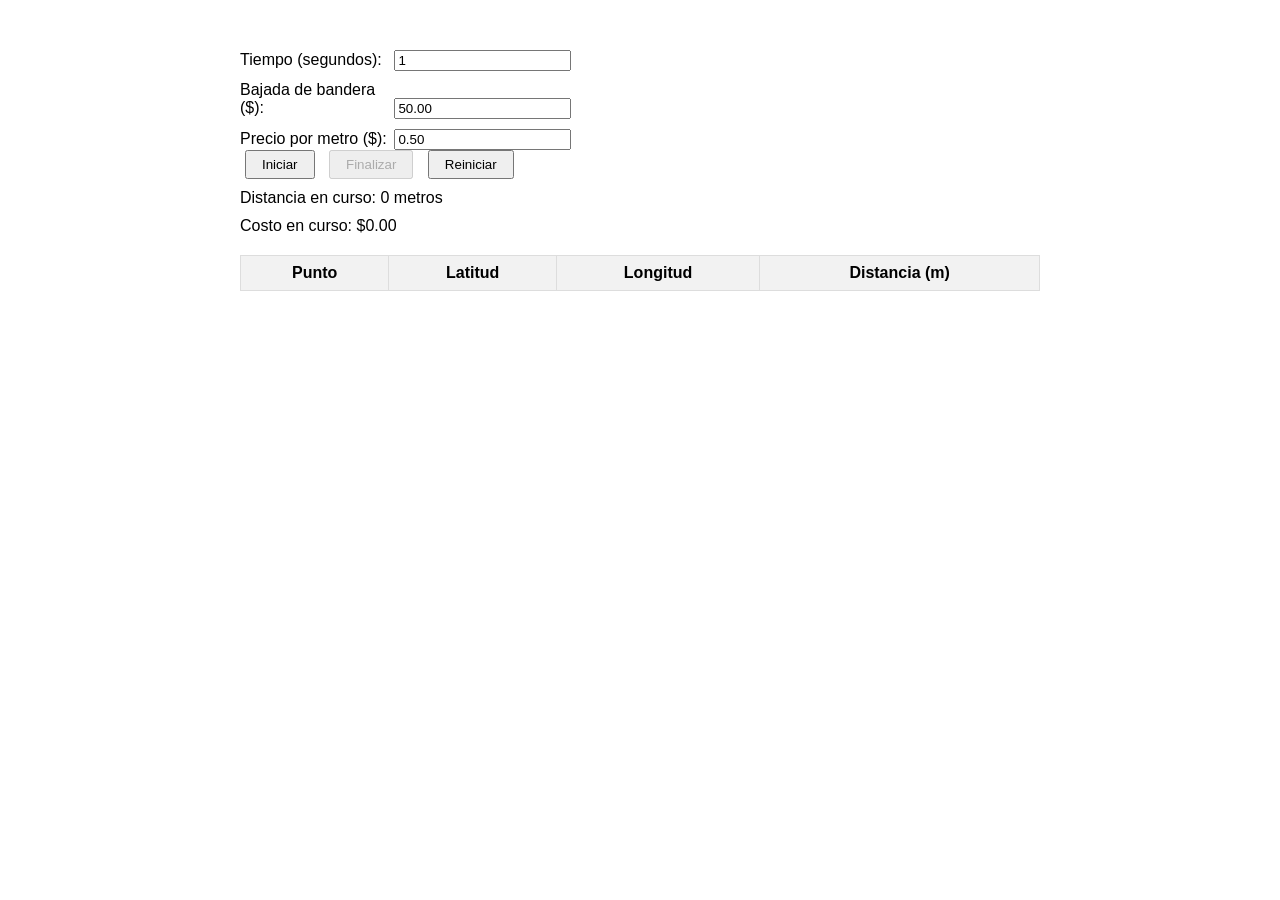
==== index.html @ a4d94b40 "Add files via upload" ====
<!DOCTYPE html>
<html lang="es">
<head>
    <meta charset="UTF-8">
    <title>Taxímetro</title>
    <link rel="stylesheet" href="styles.css">
</head>
<body>
    <div class="controls">
        <div>
            <label>Tiempo (segundos):</label>
            <input type="number" id="tiempo" min="1" value="1">
        </div>
        <div>
            <label>Bajada de bandera ($):</label>
            <input type="number" id="bajadaBandera" min="0" step="0.01" value="50.00">
        </div>
        <div>
            <label>Precio por metro ($):</label>
            <input type="number" id="precioMetro" min="0" step="0.01" value="0.50">
        </div>
        <button onclick="iniciar()">Iniciar</button>
        <button onclick="finalizar()" id="btnFinalizar" disabled>Finalizar</button>
        <button onclick="reiniciar()">Reiniciar</button>
        <div>Distancia en curso: <span id="totalDistancia">0</span> metros</div>
        <div>Costo en curso: $<span id="costoEnCurso">0.00</span></div>
    </div>
    
    <div id="resultadoFinal" class="resultado-final" style="display: none;">
        <h2>Total del viaje: <span id="distanciaFinalValor">0</span> metros</h2>
        <h2>Costo final: $<span id="costoFinalValor">0.00</span></h2>
    </div>
    
    <table>
        <thead>
            <tr>
                <th>Punto</th>
                <th>Latitud</th>
                <th>Longitud</th>
                <th>Distancia (m)</th>
            </tr>
        </thead>
        <tbody id="grilla"></tbody>
    </table>

    <script src="script.js"></script>
</body>
</html>
---- styles.css ----
body {
    font-family: Arial, sans-serif;
    max-width: 800px;
    margin: 20px auto;
    padding: 20px;
}

.controls {
    margin-bottom: 20px;
}

.controls div {
    margin-top: 10px;
}

.controls label {
    display: inline-block;
    width: 150px;
}

.resultado-final {
    background-color: #e0ffe0;
    padding: 15px;
    border-radius: 5px;
    text-align: center;
    margin-bottom: 20px;
    border: 2px solid #00cc00;
}

.resultado-final h2 {
    margin: 5px 0;
    color: #006600;
}

table {
    border-collapse: collapse;
    width: 100%;
}

th, td {
    border: 1px solid #ddd;
    padding: 8px;
    text-align: center;
}

th {
    background-color: #f2f2f2;
}

button {
    padding: 5px 15px;
    margin: 0 5px;
}

@media (max-width: 600px) {
    body {
        padding: 10px;
    }
    button {
        display: block;
        width: 100%;
        margin: 5px 0;
    }
    .controls label {
        width: 100%;
    }
}
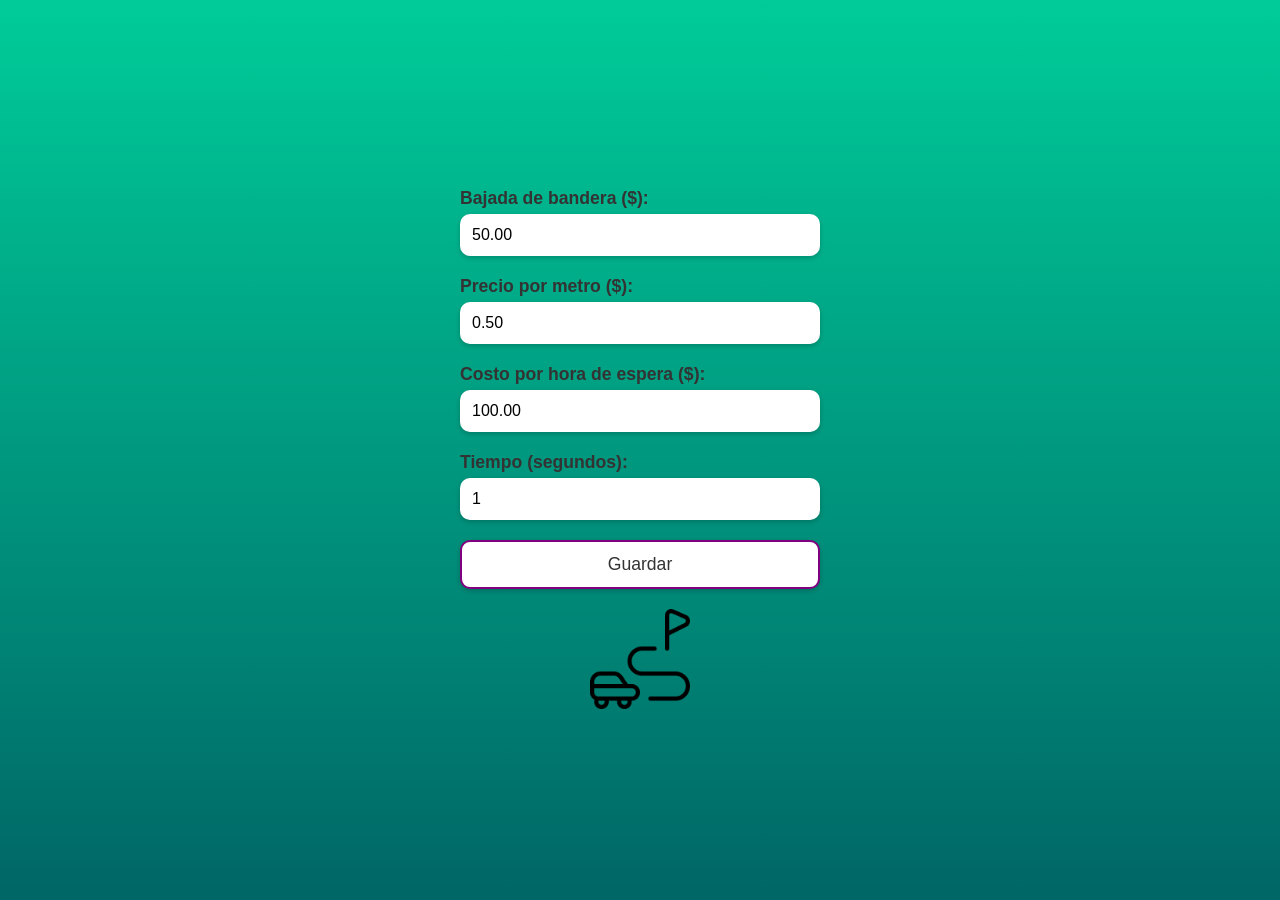
==== commit bc8a3515: "Add files via upload" ====
--- a/index.html
+++ b/index.html
@@ -2,47 +2,82 @@
 <html lang="es">
 <head>
     <meta charset="UTF-8">
+    <meta name="viewport" content="width=device-width, initial-scale=1.0">
     <title>Taxímetro</title>
-    <link rel="stylesheet" href="styles.css">
+    <link rel="stylesheet" href="styles/styles.css">
 </head>
 <body>
-    <div class="controls">
-        <div>
-            <label>Tiempo (segundos):</label>
-            <input type="number" id="tiempo" min="1" value="1">
+    <!-- Pantalla de Configuración -->
+    <section id="configPage" class="page active">
+        <div class="controls">
+            <div class="input-group">
+                <label for="bajadaBandera">Bajada de bandera ($):</label>
+                <input type="number" id="bajadaBandera" min="0" step="0.01" value="50.00" placeholder="50.00">
+            </div>
+            <div class="input-group">
+                <label for="precioMetro">Precio por metro ($):</label>
+                <input type="number" id="precioMetro" min="0" step="0.01" value="0.50" placeholder="0.50">
+            </div>
+            <div class="input-group">
+                <label for="precioEspera">Costo por hora de espera ($):</label>
+                <input type="number" id="precioEspera" min="0" step="0.01" value="100.00" placeholder="100.00">
+            </div>
+            <div class="input-group">
+                <label for="tiempo">Tiempo (segundos):</label>
+                <input type="number" id="tiempo" min="1" value="1" placeholder="1">
+            </div>
+            <button onclick="guardarConfig()" class="btn btn-primary">Guardar</button>
+            <p id="configMessage" class="config-message"></p>
         </div>
-        <div>
-            <label>Bajada de bandera ($):</label>
-            <input type="number" id="bajadaBandera" min="0" step="0.01" value="50.00">
+        <div class="icon-taxi" onclick="irAPantallaPrincipal()">
+            <img src="assets/viaje-en-coche.png" alt="Icono de taxi" width="100">
         </div>
-        <div>
-            <label>Precio por metro ($):</label>
-            <input type="number" id="precioMetro" min="0" step="0.01" value="0.50">
+    </section>
+
+    <!-- Pantalla Principal -->
+    <section id="mainPage" class="page">
+        <div class="buttons">
+            <div class="button-row top-row">
+                <button onclick="iniciar()" id="btnPlay" class="btn btn-circle btn-large">
+                    <svg width="40" height="40" viewBox="0 0 24 24" fill="none" xmlns="http://www.w3.org/2000/svg">
+                        <path d="M5 3L19 12L5 21V3Z" fill="white"/>
+                    </svg>
+                </button>
+            </div>
+            <div class="button-row bottom-row">
+                <button onclick="pausar()" id="btnPause" class="btn btn-circle btn-large" disabled>
+                    <svg width="40" height="40" viewBox="0 0 24 24" fill="none" xmlns="http://www.w3.org/2000/svg">
+                        <path d="M6 4H10V20H6V4Z" fill="white"/>
+                        <path d="M14 4H18V20H14V4Z" fill="white"/>
+                    </svg>
+                </button>
+                <button onclick="finalizar()" id="btnStop" class="btn btn-circle btn-large" disabled>
+                    <svg width="40" height="40" viewBox="0 0 24 24" fill="none" xmlns="http://www.w3.org/2000/svg">
+                        <path d="M4 4H20V20H4V4Z" fill="white"/>
+                    </svg>
+                </button>
+            </div>
         </div>
-        <button onclick="iniciar()">Iniciar</button>
-        <button onclick="finalizar()" id="btnFinalizar" disabled>Finalizar</button>
-        <button onclick="reiniciar()">Reiniciar</button>
-        <div>Distancia en curso: <span id="totalDistancia">0</span> metros</div>
-        <div>Costo en curso: $<span id="costoEnCurso">0.00</span></div>
-    </div>
-    
-    <div id="resultadoFinal" class="resultado-final" style="display: none;">
-        <h2>Total del viaje: <span id="distanciaFinalValor">0</span> metros</h2>
-        <h2>Costo final: $<span id="costoFinalValor">0.00</span></h2>
-    </div>
-    
-    <table>
-        <thead>
-            <tr>
-                <th>Punto</th>
-                <th>Latitud</th>
-                <th>Longitud</th>
-                <th>Distancia (m)</th>
-            </tr>
-        </thead>
-        <tbody id="grilla"></tbody>
-    </table>
+        <div class="status">
+            <p>Metros: <span id="totalDistancia">0</span> m</p>
+            <p>Precio del viaje: $<span id="costoEnCurso">0.00</span></p>
+            <p>Tiempo de viaje: <span id="tiempoViaje">00:00</span> hs</p>
+            <p>Tiempo de espera: <span id="tiempoEspera">00:00</span> hs</p>
+        </div>
+        <div class="footer-buttons">
+            <button onclick="reiniciar()" class="btn btn-icon btn-icon-large">
+                <svg width="32" height="32" viewBox="0 0 24 24" fill="none" xmlns="http://www.w3.org/2000/svg">
+                    <path d="M12 4V1L8 5L12 9V6C15.31 6 18 8.69 18 12C18 15.31 15.31 18 12 18C8.69 18 6 15.31 6 12H4C4 16.42 7.58 20 12 20C16.42 20 20 16.42 20 12C20 7.58 16.42 4 12 4Z" fill="white"/>
+                </svg>
+            </button>
+            <button onclick="volverAConfig()" class="btn btn-icon btn-icon-large">
+                <svg width="32" height="32" viewBox="0 0 24 24" fill="none" xmlns="http://www.w3.org/2000/svg">
+                    <path d="M12 8C13.1 8 14 7.1 14 6C14 4.9 13.1 4 12 4C10.9 4 10 4.9 10 6C10 7.1 10.9 8 12 8ZM12 10C10.9 10 10 10.9 10 12C10 13.1 10.9 14 12 14C13.1 14 14 13.1 14 12C14 10.9 13.1 10 12 10ZM12 16C10.9 16 10 16.9 10 18C10 19.1 10.9 20 12 20C13.1 20 14 19.1 14 18C14 16.9 13.1 16 12 16Z" fill="white"/>
+                </svg>
+            </button>
+        </div>
+    </section>
 
-    <script src="script.js"></script>
+    <script src="script/script.js"></script>
 </body>
 </html>
--- a/styles/styles.css
+++ b/styles/styles.css
@@ -0,0 +1,235 @@
+* {
+    margin: 0;
+    padding: 0;
+    box-sizing: border-box;
+}
+
+body {
+    font-family: Arial, sans-serif;
+    background: linear-gradient(to bottom, #00cc99, #006666);
+    padding: 10px;
+    display: flex;
+    justify-content: center;
+    align-items: center;
+    min-height: 100vh;
+}
+
+.page {
+    display: none;
+    width: 100%;
+    max-width: 400px;
+    padding: 20px;
+    transition: opacity 0.3s ease;
+}
+
+.page.active {
+    display: block;
+    opacity: 1;
+}
+
+/* Estilos de la pantalla de configuración */
+.controls {
+    margin-bottom: 20px;
+}
+
+.input-group {
+    margin-bottom: 20px;
+}
+
+.input-group label {
+    display: block;
+    font-weight: bold;
+    margin-bottom: 5px;
+    color: #333;
+    font-size: 1.1em;
+}
+
+.input-group input {
+    width: 100%;
+    padding: 12px;
+    border: none;
+    border-radius: 10px;
+    font-size: 1em;
+    box-shadow: 0 2px 5px rgba(0, 0, 0, 0.2);
+    background: white;
+}
+
+.config-message {
+    text-align: center;
+    margin-top: 10px;
+    font-size: 0.9em;
+}
+
+.btn-primary {
+    padding: 12px;
+    border: none;
+    border-radius: 10px;
+    font-size: 1.1em;
+    cursor: pointer;
+    transition: background-color 0.3s, transform 0.1s;
+    width: 100%;
+    background: white;
+    color: #333;
+    border: 2px solid #800080;
+    box-shadow: 0 2px 5px rgba(0, 0, 0, 0.2);
+}
+
+.btn-primary:hover:not(:disabled) {
+    transform: scale(1.05);
+    background: #f0f0f0;
+}
+
+.icon-taxi {
+    text-align: center;
+    margin-top: 20px;
+    cursor: pointer;
+    transition: transform 0.3s;
+}
+
+.icon-taxi:hover {
+    transform: scale(1.1);
+}
+
+.icon-taxi img {
+    width: 100px;
+    height: auto;
+}
+
+/* Estilos de la pantalla principal */
+.buttons {
+    display: flex;
+    flex-direction: column;
+    align-items: center;
+    margin-bottom: 30px;
+}
+
+.button-row {
+    display: flex;
+    justify-content: center;
+    gap: 30px;
+}
+
+.top-row {
+    margin-bottom: 20px;
+}
+
+.bottom-row {
+    margin-top: 20px;
+}
+
+.btn-circle {
+    width: 80px;
+    height: 80px;
+    border-radius: 50%;
+    border: 3px solid #333;
+    background: #28a745; /* Verde para Play */
+    display: flex;
+    justify-content: center;
+    align-items: center;
+    cursor: pointer;
+    transition: background-color 0.3s, transform 0.1s;
+    box-shadow: 0 4px 8px rgba(0, 0, 0, 0.3);
+}
+
+.btn-circle:nth-child(1) {
+    background: #28a745; /* Play */
+}
+
+.btn-circle:nth-child(2) {
+    background: #ffc107; /* Pausa/Reanudar */
+}
+
+.btn-circle:nth-child(3) {
+    background: #dc3545; /* Stop */
+}
+
+.btn-circle:hover:not(:disabled) {
+    transform: scale(1.1);
+}
+
+.btn-circle:disabled {
+    background: #ccc;
+    cursor: not-allowed;
+}
+
+.btn-large {
+    width: 100px;
+    height: 100px;
+}
+
+.status {
+    text-align: center;
+    margin-bottom: 20px;
+    background: rgba(255, 255, 255, 0.9);
+    padding: 20px;
+    border-radius: 10px;
+    box-shadow: 0 4px 8px rgba(0, 0, 0, 0.2);
+}
+
+.status p {
+    margin: 10px 0;
+    font-size: 1.5em;
+    color: #333;
+    font-weight: bold;
+}
+
+.status span {
+    color: #006600;
+    font-size: 1.6em;
+}
+
+.footer-buttons {
+    display: flex;
+    justify-content: space-between;
+}
+
+.btn-icon {
+    background: none;
+    border: none;
+    cursor: pointer;
+    transition: transform 0.3s;
+}
+
+.btn-icon-large {
+    padding: 10px;
+}
+
+.btn-icon-large svg {
+    width: 40px;
+    height: 40px;
+}
+
+.btn-icon:hover {
+    transform: scale(1.2);
+}
+
+@media (max-width: 400px) {
+    .page {
+        padding: 15px;
+    }
+    .input-group label {
+        font-size: 1em;
+    }
+    .btn-primary {
+        padding: 10px;
+        font-size: 1em;
+    }
+    .btn-circle {
+        width: 80px;
+        height: 80px;
+    }
+    .btn-large {
+        width: 90px;
+        height: 90px;
+    }
+    .status p {
+        font-size: 1.3em;
+    }
+    .status span {
+        font-size: 1.4em;
+    }
+    .btn-icon-large svg {
+        width: 32px;
+        height: 32px;
+    }
+}
